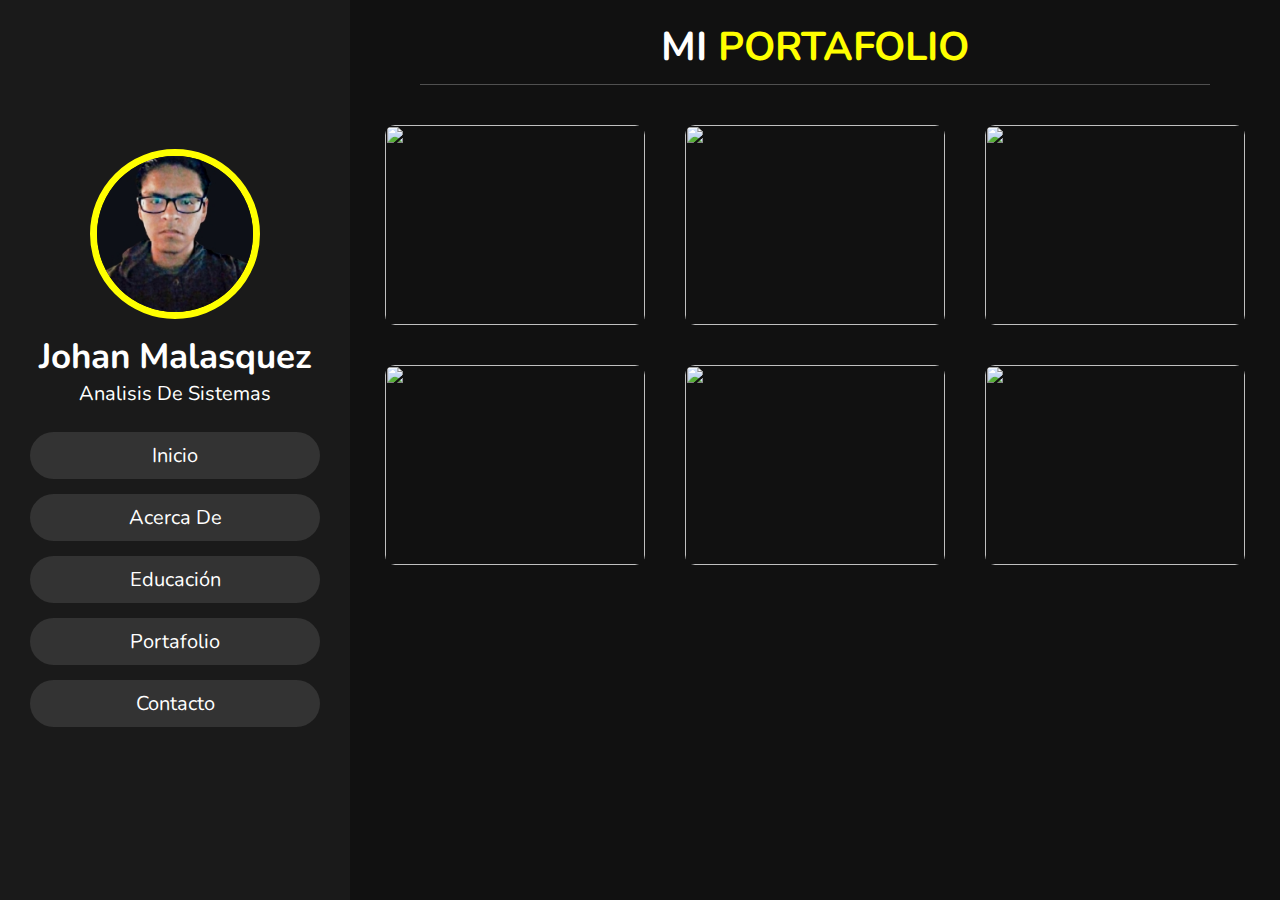
==== HTML/portfolio.html @ 11bd3fd9 "My Portfolio" ====
<!DOCTYPE html>
<html lang="en">

<head>
    <meta charset="UTF-8">
    <meta name="viewport" content="width=device-width, initial-scale=1.0">
    <title>Portafolio-JM</title>
    <link type="IMG" rel="Icon" href="/IMG/portfolio_579412.png">
    <link rel="stylesheet" href="/CSS/style.css">

    <link rel="stylesheet" href="https://cdnjs.cloudflare.com/ajax/libs/font-awesome/6.5.1/css/all.min.css">

</head>

<body>
    <header>
        <div class="user">
            <img src="/IMG/Screenshot_1.jpg" alt="">
            <h3 class="name">Johan Malasquez</h3>
            <p class="post">Analisis de Sistemas</p>
        </div>

        <nav class="navbar">
            <ul>
                <li><a href="/index.html">Inicio</a></li>
                <li><a href="acerca.html">Acerca de</a></li>
                <li><a href="educacion.html">Educación</a></li>
                <li><a href="portfolio.html">Portafolio</a></li>
                <li><a href="contact.html">Contacto</a></li>
            </ul>
        </nav>
    </header>

    <div id="menu" class="fas fa-bars"></div>

    <!-- SECTION PORTAFOLIO -->
    <section class="portfolio" id="portfolio">
        <h1 class="heading"> MI <span> PORTAFOLIO</span></h1>

        <div class="box-container">

            <div class="box">
                <img src="" alt="">
            </div>
            <div class="box">
                <img src="" alt="">
            </div>
            <div class="box">
                <img src="" alt="">
            </div>
            <div class="box">
                <img src="" alt="">
            </div>
            <div class="box">
                <img src="" alt="">
            </div>
            <div class="box">
                <img src="" alt="">
            </div>

        </div>
    </section>

    <script src="https://cdnjs.cloudflare.com/ajax/libs/jquery/3.7.1/jquery.min.js"></script>
    <script src="/JS/scrip.js"></script>
</body>

</html>
---- CSS/style.css ----
@import url('https://fonts.googleapis.com/css2?family=Nunito:wght@200;300;400;500&display=swap');

* {
    font-family: 'Nunito', sans-serif;
    margin: 0;
    padding: 0;
    box-sizing: border-box;
    text-decoration: none;
    outline: none;
    border: none;
    text-transform: capitalize;
    transition: all .2s linear;
}

*::selection {
    background: yellow;
    color: #333;
}

html {
    font-size: 62.5%;
    overflow-x: hidden;
}

html::-webkit-scrollbar {
    width: 1.4rem;
}

html::-webkit-scrollbar-track {
    background: #222;
}

html::-webkit-scrollbar-thumb {
    background: rgb(0, 26, 255);
}

body {
    background: #111;
    overflow-x: hidden;
    padding-left: 35rem;
}

section {
    min-height: 100vh;
    padding: 1rem;
}

.btn {
    padding: .7rem 3rem;
    background: #333;
    color: #fff;
    cursor: pointer;
    margin-top: 1rem;
    font-size: 2rem;
    border-radius: 5rem;
}

.btn i {
    padding: 0 .5rem;
    font-size: 1.8rem;
}

.btn:hover {
    background: rgb(0, 26, 255);
}

/* ABOUT */
.heading {
    text-align: center;
    margin: 0 6rem;
    font-size: 4rem;
    padding: 1rem;
    border-bottom: .1rem solid #fff4;
    color: #fff;
}

.heading span {
    color: yellow;
}

.heading p {
    font-size: 2rem;
    color: #eee;
    padding: 1rem 0;
}

header {
    position: fixed;
    top: 0;
    left: 0;
    z-index: 1000;
    height: 100%;
    width: 35rem;
    background: #1a1a1a;
    display: flex;
    align-items: center;
    justify-content: center;
    flex-flow: column;
    text-align: center;
}

header .user img {
    height: 17rem;
    width: 17rem;
    border-radius: 50%;
    object-fit: cover;
    margin-bottom: 1rem;
    border: .7rem solid yellow;
}

header .user .name {
    font-size: 3.5rem;
    color: #fff;
}

header .user .post {
    font-size: 2rem;
    color: #fff;
}

header .navbar {
    width: 100%;
}

header .navbar ul {
    list-style: none;
    padding: 1rem 3rem;
}

header .navbar ul li a {
    display: block;
    padding: 1rem;
    margin: 1.5rem 0;
    background: #333;
    color: #fff;
    font-size: 2rem;
    border-radius: 5rem;
}

header .navbar ul li a:hover {
    background: rgb(0, 26, 255);
}

#menu {
    position: fixed;
    top: 2rem;
    right: 2rem;
    background: #eee;
    cursor: pointer;
    font-size: 2.5rem;
    padding: 1rem 1.5rem;
    z-index: 1000;
    display: none;
}

.home {
    display: flex;
    justify-content: center;
    flex-flow: column;
    padding: 0 15rem;
}

.home h3 {
    font-size: 2.5rem;
    color: #fff;
}

.home h1 {
    font-size: 5rem;
    color: #fff;
}

.home h1 span{
    color: yellow;
}

.home p {
    font-size: 2rem;
    color: #eee;
    padding: 1rem 0;
}

/* ABOUT */
.about .row {
    display: flex;
    align-items: center;
    justify-content: center;
    flex-wrap: wrap;
    padding: 1rem 0;
}

.about .row .info {
    flex: 1 1 48rem;
    padding: 2rem 1rem;
    padding-left: 6rem;
}

.about .row .info h3 {
    font-size: 2rem;
    color: yellow;
    padding: 1rem 0;
    font-weight: normal;
}

.about .row .info h3 span {
    color: #eee;
    padding: 0 .5rem;
}

.about .row .counter {
    flex: 1 1 48rem;
    display: flex;
    justify-content: center;
    flex-wrap: wrap;
}

.about .row .counter .box {
    width: 20rem;
    background: #222;
    text-align: center;
    padding: 2rem;
    margin: 2rem;
}

.about .row .counter .box span{
    font-size: 4rem;
    color: yellow;
}

.about .row .counter .box h3{
    font-size: 2rem;
    color: #eee;
}
/*=====================*/

/* Education*/
.education .box-container {
    display: flex;
    align-items: center;
    justify-content: space-between;
    flex-wrap: wrap;
    padding: 1rem 0;
    padding-left: 3rem;
}

.education .box-container .box {
    width: 27rem;
    margin: 4rem 1rem;
    padding-left: 4rem;
    border-left: .2rem solid #eee;
    position: relative;
}

.education .box-container .box span {
    font-size: 1.3rem;
    background: #222;
    color: #fff;
    border-radius: 5rem;
    padding: .5rem 2.5rem;
}

.education .box-container .box h3 {
    font-size: 2rem;
    color: #fff;
    padding-top: 1.5rem;
}

.education .box-container .box p {
    font-size: 1.4rem;
    color: #fff;
    padding-top: 1rem 0;
}

.education .box-container .box i {
    position: absolute;
    top: -1.5rem;
    left: -2.5rem;
    height: 5rem;
    width: 5rem;
    border-radius: 50%;
    line-height: 5rem;
    text-align: center;
    font-size: 2rem;
    color: #fff;
    background: rgb(0, 30, 255);
}
/*=====================*/

/* PORTAFOLIO */
.portfolio .box-container {
    display: flex;
    align-items: center;
    justify-content: center;
    flex-wrap: wrap;
    padding: 2rem 0;
}

.portfolio .box-container .box {
    height: 20rem;
    width: 26rem;
    border-radius: 1rem;
    margin: 2rem;
    overflow: hidden;
    cursor: pointer;
}

.portfolio .box-container .box img {
    height: 100%;
    width: 100%;
    object-fit: cover;
}

.portfolio .box-container .box:hover img {
    transform: scale(1.2);
}
/*=====================*/

/* CONTACTO */
.contact .row {
    display: flex;
    align-items: center;
    justify-content: center;
    flex-wrap: wrap;
}

.contact .row .content {
    flex: 1 1 30rem;
    padding: 4rem;
    padding-bottom: 0;
}

.contact .row form {
    flex: 1 1 45rem;
    padding: 2rem;
    margin: 2rem;
    padding-bottom: 4rem;
}

.contact .row form .box {
    padding: 1.5rem;
    margin: 1rem 0;
    background: #3333;
    color: #fff;
    text-transform: none;
    font-size: 1.7rem;
    width: 100%;
}

.contact .row form .box::placeholder {
    text-transform: capitalize;
}

.contact .row form .message {
    height: 15rem;
    resize: none;
}

.contact .row .contact .title {
    text-transform: uppercase;
    color: #fff;
    font-size: 3rem;
    padding-bottom: 2rem;
}

.contact .row .contact .info h3 {
    display: flex;
    align-items: center;
    font-size: 2rem;
    color: #eee;
    padding: 1rem 0;
    font-weight: normal;
}

.contact .row .contact .info h3 i {
    padding-right: 1rem;
    color: yellow;
}

@media (max-width:1200px) {
    html {
        font-size: 55%;
    }

    .home {
        padding: 1rem 4rem;
    }
}

@media (max-width:991px) {
    
    header {
        left: -120%;
    }

    #menu {
        display: block;
    }

    header.toggle {
       left: 0%; 
    }

    body {
        padding: 0;
    }
}

@media (max-width:768px) {
    
    html {
        font-size: 50%;
    }
}

@media (max-width:400px) {
    
    header {
        width: 100vw;
    }

    /* About */
    .heading {
        margin: 0 3rem;
    }

    .about .row .counter .box {
        width: 100%;
    }

    /* EDUCATION */
    .education .box-container .box {
        width: 100%;
    }

    /* Portafolio */
    .portfolio .box-container .box {
        width: 100%;
    }

    /* Contacto */
    .contact .row form {
        margin: 3rem 0;
    }
}
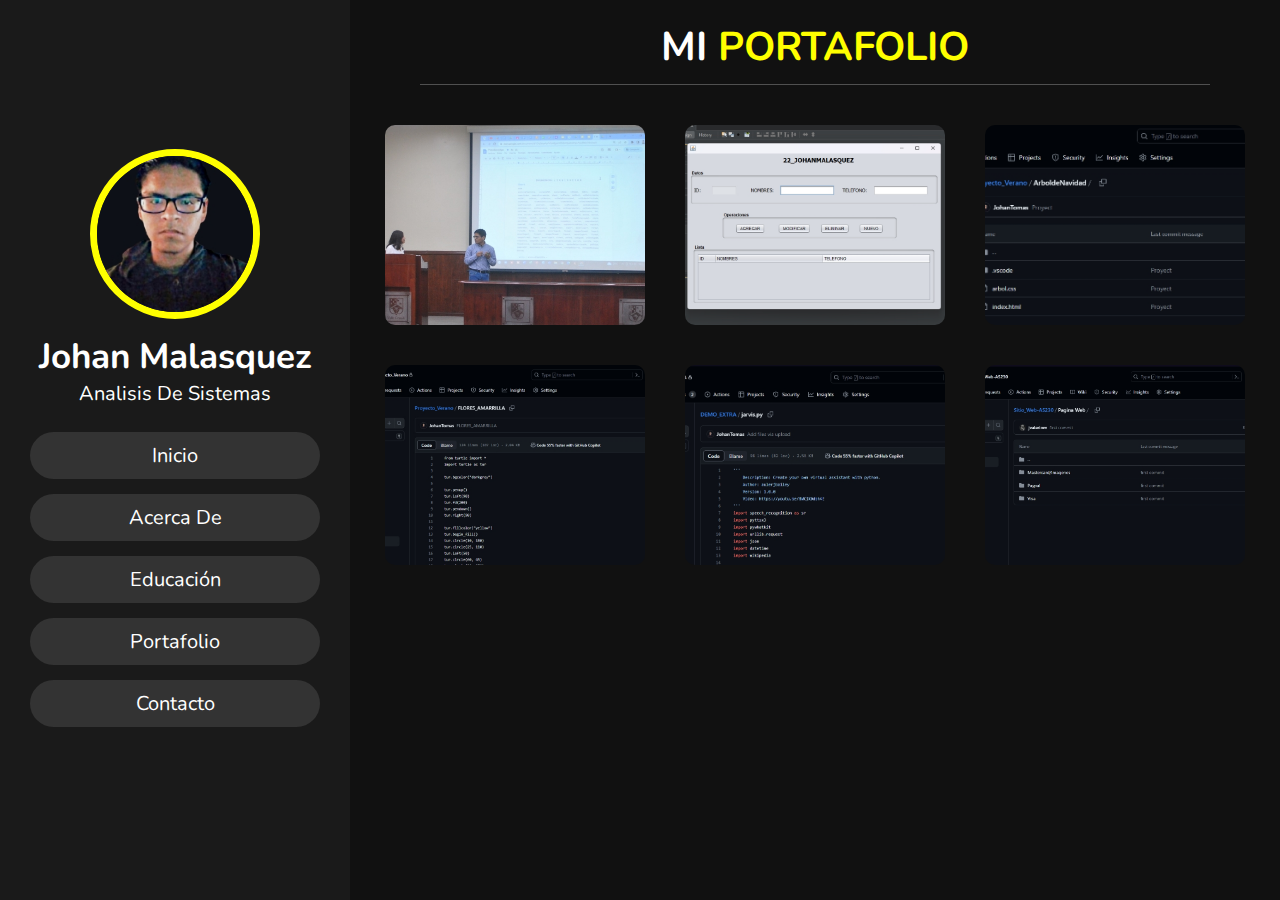
==== commit c109fbae: "My Proyect" ====
--- a/HTML/portfolio.html
+++ b/HTML/portfolio.html
@@ -40,22 +40,22 @@
         <div class="box-container">
 
             <div class="box">
-                <img src="" alt="">
+                <img src="/IMG/Screenshot_2.jpg" alt="">
             </div>
             <div class="box">
-                <img src="" alt="">
+                <img src="/IMG/Screenshot_3.jpg" alt="">
             </div>
             <div class="box">
-                <img src="" alt="">
+                <img src="/IMG/Screenshot_4.jpg" alt="">
             </div>
             <div class="box">
-                <img src="" alt="">
+                <img src="/IMG/Screenshot_5.jpg" alt="">
             </div>
             <div class="box">
-                <img src="" alt="">
+                <img src="/IMG/Screenshot_6.jpg" alt="">
             </div>
             <div class="box">
-                <img src="" alt="">
+                <img src="/IMG/Screenshot_7.jpg" alt="">
             </div>
 
         </div>
